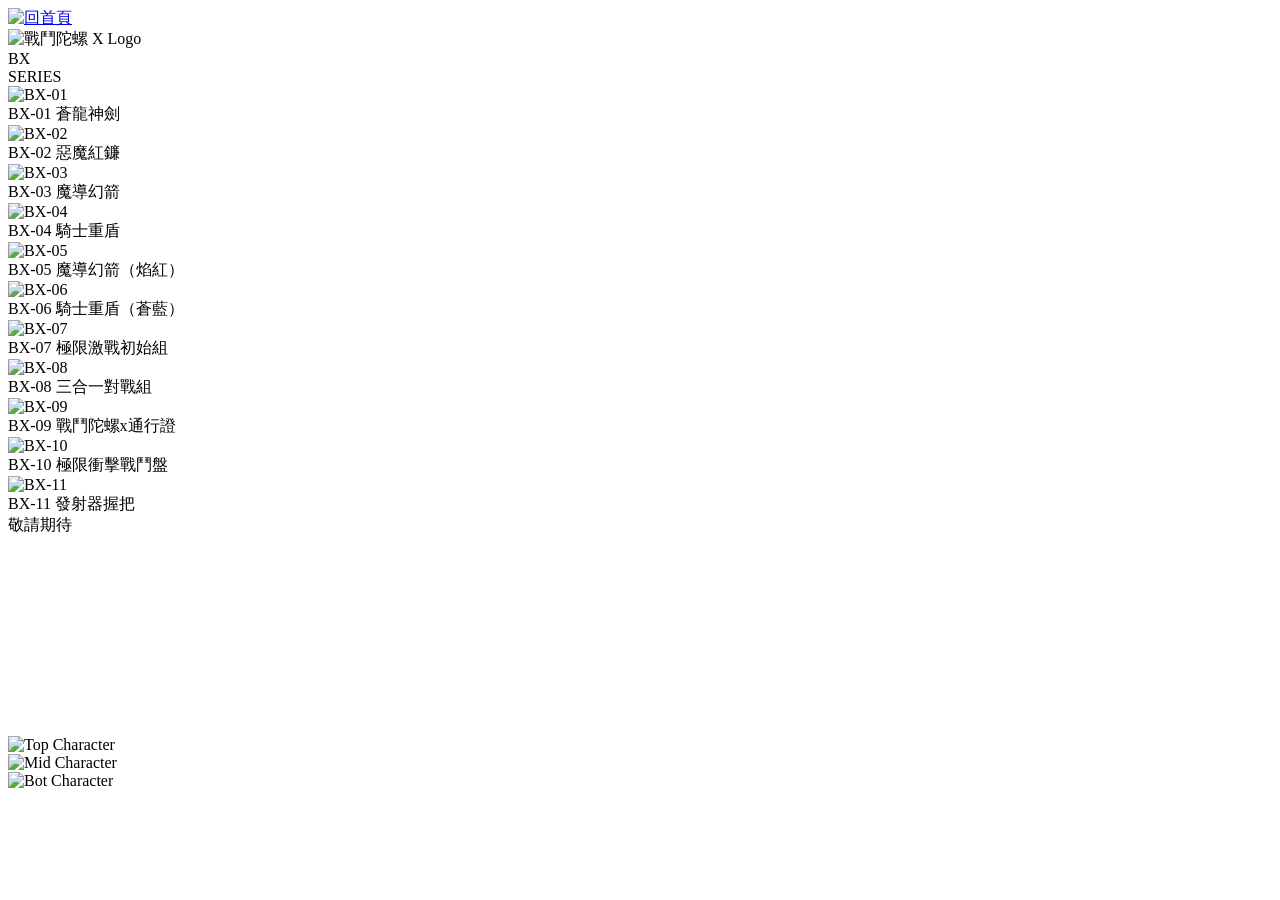
==== pages/bx.html @ 8c00246e "Add BX series product listing page" ====
<!DOCTYPE html>
<html lang="zh-Hant">
<head>
    <meta charset="UTF-8">
    <meta name="viewport" content="width=device-width, initial-scale=1.0">
    <title>BX系列商品一覽 - Beyblade X</title>
    
    <!-- 連結 CSS -->
    <link rel="stylesheet" href="../static/style5.bx.css">
</head>
<body>

    <!-- ========================================= -->
    <!-- 1. 導航與 Header -->
    <!-- ========================================= -->
    
    <!-- 左上角回首頁按鈕 -->
    <a href="/" class="home-btn">
        <img src="../static/HOME.png" alt="回首頁" class="home-icon-img">
    </a>

    <!-- 頂部 Logo -->
    <header>
        <img src="../static/logo.png" alt="戰鬥陀螺 X Logo" class="logo">
    </header>

    <!-- ========================================= -->
    <!-- 2. 中間主要內容區 (商品列表) -->
    <!-- ========================================= -->
    <div class="content-area">
        
        <div class="product-grid">

            <!-- 標題格 -->
            <div class="product-card series-label-card scroll-fade">
                <div class="series-label-text">
                    BX<br>SERIES
                </div>
            </div>

            <!-- 商品 1~11 -->
            <div class="product-card scroll-fade">
                <img src="../static/bx/bx01.png" alt="BX-01" class="prod-img">
                <div class="prod-title"><span>BX-01 蒼龍神劍</span></div>
            </div>

            <div class="product-card scroll-fade">
                <img src="../static/bx/bx02.png" alt="BX-02" class="prod-img">
                <div class="prod-title"><span>BX-02 惡魔紅鐮</span></div>
            </div>

            <div class="product-card scroll-fade">
                <img src="../static/bx/bx03.png" alt="BX-03" class="prod-img">
                <div class="prod-title"><span>BX-03 魔導幻箭</span></div>
            </div>

            <div class="product-card scroll-fade">
                <img src="../static/bx/bx04.png" alt="BX-04" class="prod-img">
                <div class="prod-title"><span>BX-04 騎士重盾</span></div>
            </div>

            <div class="product-card scroll-fade">
                <img src="../static/bx/bx05.png" alt="BX-05" class="prod-img">
                <div class="prod-title"><span>BX-05 魔導幻箭（焰紅）</span></div>
            </div>

            <div class="product-card scroll-fade">
                <img src="../static/bx/bx06.png" alt="BX-06" class="prod-img">
                <div class="prod-title"><span>BX-06 騎士重盾（蒼藍）</span></div>
            </div>

            <div class="product-card scroll-fade">
                <img src="../static/bx/bx07.png" alt="BX-07" class="prod-img">
                <div class="prod-title"><span>BX-07 極限激戰初始組</span></div>
            </div>

            <div class="product-card scroll-fade">
                <img src="../static/bx/bx08.png" alt="BX-08" class="prod-img">
                <div class="prod-title"><span>BX-08 三合一對戰組</span></div>
            </div>

            <div class="product-card scroll-fade">
                <img src="../static/bx/bx09.png" alt="BX-09" class="prod-img">
                <div class="prod-title"><span>BX-09 戰鬥陀螺x通行證</span></div>
            </div>

            <div class="product-card scroll-fade">
                <img src="../static/bx/bx10.png" alt="BX-10" class="prod-img">
                <div class="prod-title"><span>BX-10 極限衝擊戰鬥盤</span></div>
            </div>

            <div class="product-card scroll-fade">
                <img src="../static/bx/bx11.png" alt="BX-11" class="prod-img">
                <div class="prod-title"><span>BX-11 發射器握把</span></div>
            </div>
            
            <!-- 最後一格 (敬請期待) -->
            <div class="product-card scroll-fade">
                <div class="prod-title"><span>敬請期待</span></div>
            </div>

        </div>
        
        <!-- 底部留白 -->
        <div style="height: 200px;"></div>

    </div>

    <!-- ========================================= -->
    <!-- 3. 前景元素 (人物) -->
    <!-- ========================================= -->
    <div class="char-scroll char-top">
        <img src="../static/x.png" alt="Top Character">
    </div>

    <div class="char-scroll char-mid">
        <img src="../static/Bird.png" alt="Mid Character">
    </div>

    <div class="char-scroll char-bot">
        <img src="../static/Multi.png" alt="Bot Character">
    </div>

    <!-- ========================================= -->
    <!-- 4. 背景裝飾 (Decorations) -->
    <!-- ========================================= -->
    <div class="left-sidebar"></div>

    <div class="right-decoration">
        <div class="r-stripe r-blue"></div>
        <div class="r-stripe r-black"></div>
        <div class="r-stripe r-blue"></div>
    </div>

    <!-- ========================================= -->
    <!-- 5. 滾動偵測腳本 -->
    <!-- ========================================= -->
<!-- ========================================= -->
    <!-- 5. 滾動偵測腳本 (Scroll Trigger Script) -->
    <!-- ========================================= */ -->
    <script>
        // 1. 建立一個「交叉觀察器 (IntersectionObserver)」
        // 這是一個負責監控「元素是否進入視窗」的機器人
        const observer = new IntersectionObserver((entries) => {
            
            // 遍歷每一個被觀察的目標 (可能是人物，也可能是商品卡片)
            entries.forEach(entry => {
                
                // 檢查：如果該目標「正在交叉 (isIntersecting)」(也就是進入畫面範圍了)
                if (entry.isIntersecting) {
                    
                    // 動作：幫該元素加上 "active" 這個 class
                    // (加上 class 後，CSS 寫好的 transition/animation 就會開始執行)
                    entry.target.classList.add('active');
                    
                    // 優化效能：既然動畫已經觸發了，就叫觀察員「停止觀察」這個元素
                    // 這樣可以避免往回捲動時動畫重複閃爍，也能節省瀏覽器資源
                    observer.unobserve(entry.target); 
                }
            });
        }, {
            // --- 觀察器的設定選項 ---
            
            // 觸發門檻 (Threshold)：0.01 代表只要目標露出 1% 的面積，就算「看到了」
            threshold: 0.01,
            
            // 視窗邊界擴充 (Root Margin)：順序是「上、右、下、左」
            // "0px 50% 10% 0px" 的意思是：
            // 1. 往右邊多看 50% 的寬度 (這是為了抓到那些藏在右邊畫面外的人物)
            // 2. 往下面多看 10% 的高度 (讓商品在還沒完全捲上來時，就提早一點點開始浮現，感覺更流暢)
            rootMargin: "0px 50% 10% 0px"
        });

        // 2. 選取並觀察「人物」
        // 抓取所有 class 有 'char-scroll' 的元素 (X, Bird, Multi)
        const characters = document.querySelectorAll('.char-scroll');
        // 對每一個抓到的人物，叫觀察員開始盯著它
        characters.forEach(char => {
            observer.observe(char);
        });
        
        // 3. 選取並觀察「商品卡片」
        // 抓取所有 class 有 'scroll-fade' 的元素 (BX/UX/CX 商品格)
        const products = document.querySelectorAll('.scroll-fade');
        // 對每一個抓到的商品，叫觀察員開始盯著它
        products.forEach(prod => {
            observer.observe(prod);
        });
    </script>

</body>
</html>
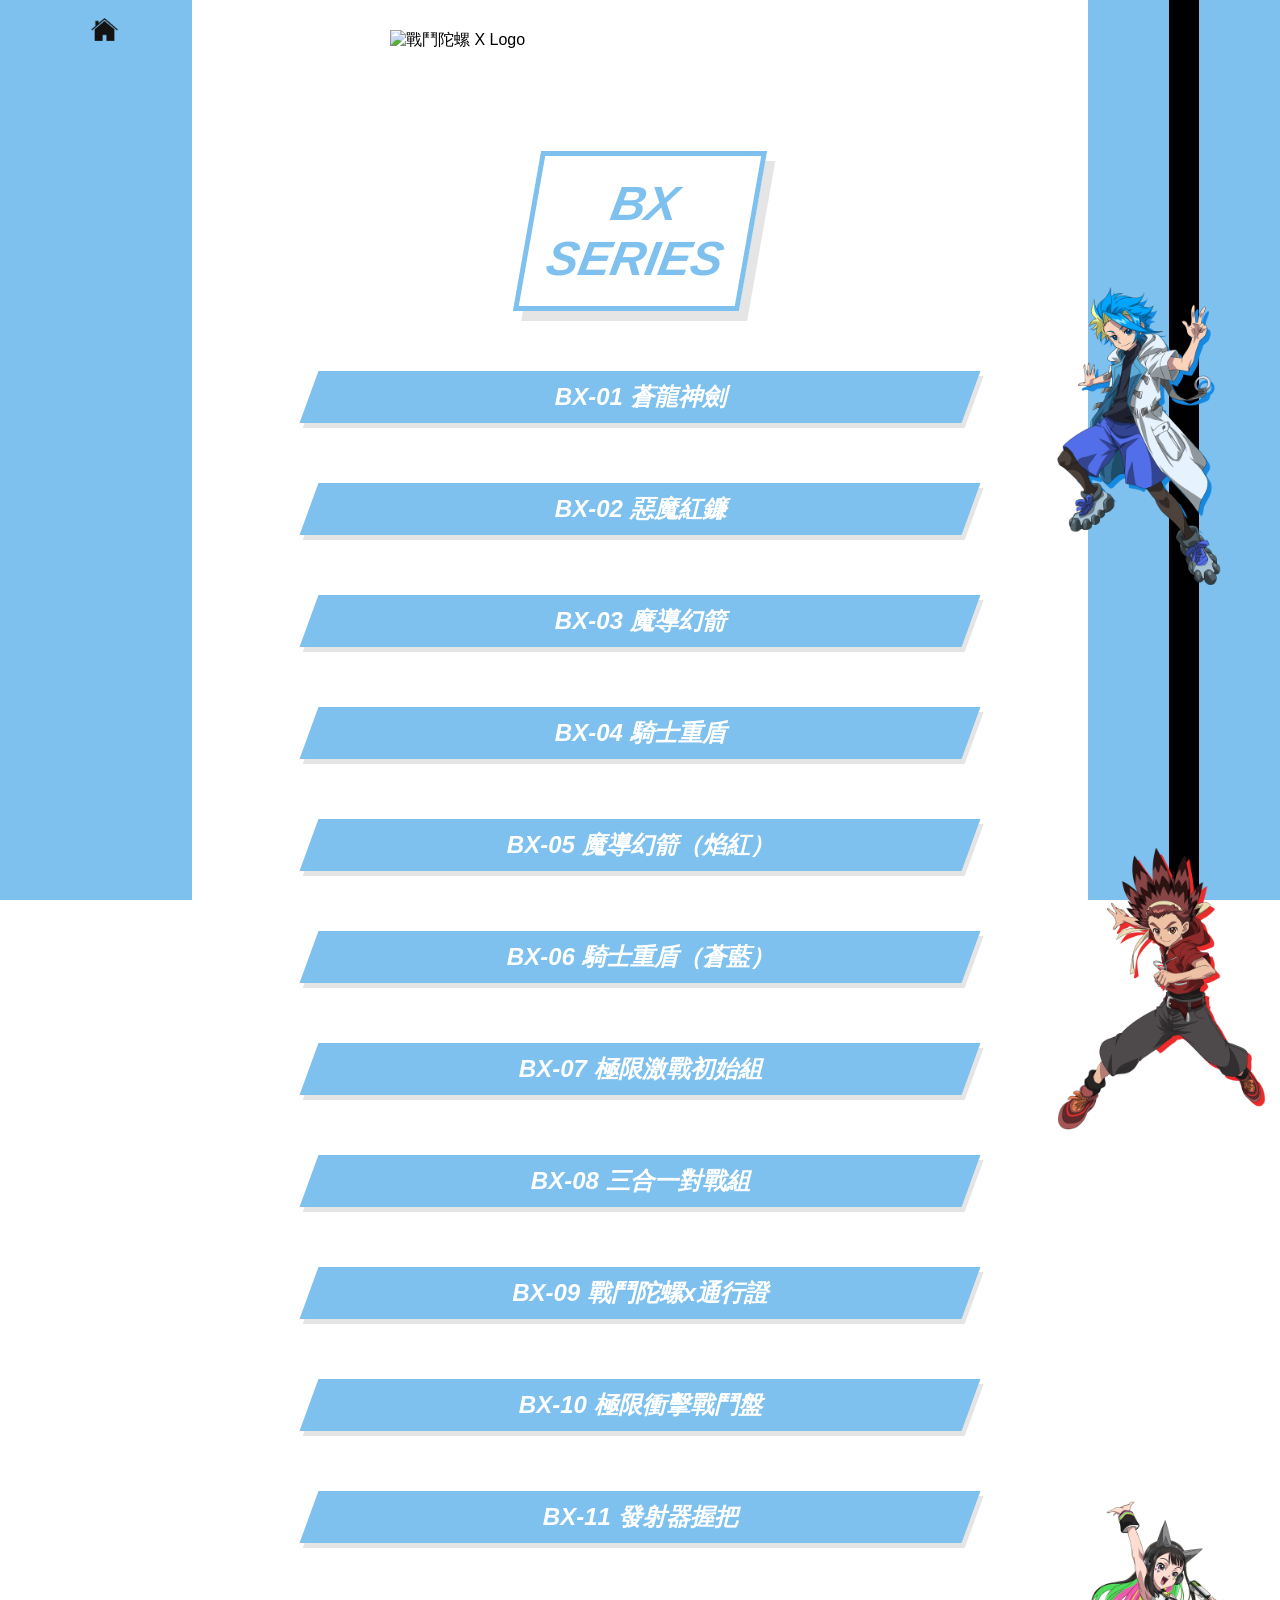
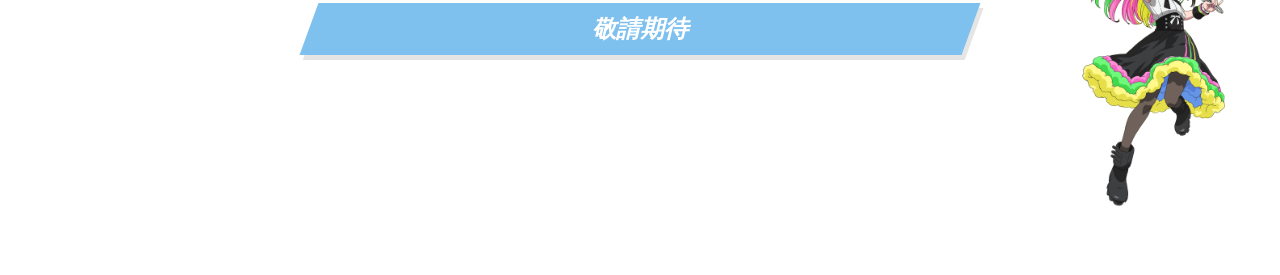
==== commit abcad891: "Update home button link to point to index.html" ====
--- a/pages/bx.html
+++ b/pages/bx.html
@@ -15,7 +15,7 @@
     <!-- ========================================= -->
     
     <!-- 左上角回首頁按鈕 -->
-    <a href="/" class="home-btn">
+    <a href="../index.html" class="home-btn">
         <img src="../static/HOME.png" alt="回首頁" class="home-icon-img">
     </a>
 
--- a/static/style5.bx.css
+++ b/static/style5.bx.css
@@ -0,0 +1,305 @@
+/* ========================================= */
+/* 1. 全域設定 (Global) - 設定網頁整體的基礎樣式 */
+/* ========================================= */
+body {
+    margin: 0;          /* 清除瀏覽器預設的邊距 (上下左右留白)，讓網頁貼齊視窗邊緣 */
+    padding: 0;         /* 清除瀏覽器預設的內距 */
+    font-family: "Microsoft JhengHei", Arial, sans-serif; /* 設定字體：優先使用微軟正黑體，若無則用 Arial */
+    background-color: #ffffff; /* 設定網頁背景顏色為純白色 */
+    position: relative; /* 設定相對定位，作為子元素 (如絕對定位裝飾) 的參考基準 */
+    overflow-x: hidden; /* 隱藏水平捲軸：防止因為裝飾或人物在進場動畫時超出畫面，導致下方出現左右捲軸 */
+}
+
+/* ========================================= */
+/* 2. Header 與 Logo - 設定頂部區域 */
+/* ========================================= */
+header {
+    width: 100%;        /* 設定寬度佔滿整個螢幕 */
+    padding: 30px 0;    /* 設定內距：上下各留 30px，左右不留 */
+    display: flex;      /* 使用 Flexbox 排版，方便內容置中 */
+    justify-content: center; /* 水平置中：讓 Logo 圖片在畫面正中間 */
+    align-items: center;     /* 垂直置中：讓 Logo 在 Header 區塊內垂直居中 */
+    position: relative; /* 設定相對定位，為了設定 z-index */
+    z-index: 10;        /* 設定層級為 10，確保 Logo 顯示在背景裝飾之上 */
+}
+
+.logo {
+    max-width: 500px;   /* 限制 Logo 的最大寬度為 500px，避免圖片過大 */
+    width: 60%;         /* 設定圖片寬度為父容器的 60%，實現響應式縮放 */
+    height: auto;       /* 高度設為自動，保持圖片原始長寬比例不變形 */
+    animation: zoomInFade 1s ease-out; /* 套用 zoomInFade 動畫，持續 1 秒，採緩出效果 */
+}
+
+/* ========================================= */
+/* 3. 導航按鈕 (Navigation) - 左上角回首頁按鈕 */
+/* ========================================= */
+.home-btn {
+    position: fixed;    /* 設定固定定位：捲動網頁時，按鈕一直停留在左上角 */
+    top: 0;             /* 貼齊視窗頂部 */
+    left: 5%;           /* 距離視窗左邊 5% 的位置 (稍微留點空隙) */
+    width: 80px;        /* 設定按鈕寬度為 80px */
+    height: 80px;       /* 設定按鈕高度為 80px */
+    background-color: #7EC0EE; /* 設定背景顏色為 BX 系列的天藍色 */
+    
+    /* 【關鍵技術】使用 clip-path 裁切出「倒三角形」 */
+    /* polygon 座標順序：(左上 0 0), (右上 100% 0), (下中 50% 100%) */
+    clip-path: polygon(0 0, 100% 0, 50% 100%);
+    
+    display: flex;      /* 使用 Flexbox 排版 */
+    justify-content: center; /* 讓裡面的房子圖示水平置中 */
+    padding-top: 12px;  /* 設定上方內距 12px，把圖示往下推一點，讓它在三角形內視覺居中 */
+    z-index: 100;       /* 設定極高的層級 (100)，確保按鈕永遠在最上層可點擊 */
+    text-decoration: none; /* 去除超連結預設的底線 */
+    
+    transition: transform 0.3s ease; /* 設定過渡效果：當變形 (如 hover) 發生時，花 0.3 秒平滑轉換 */
+    animation: dropDown 1s ease-out; /* 套用掉落動畫：讓按鈕一開始從上面掉下來 */
+}
+
+/* 當滑鼠移到按鈕上時的效果 */
+.home-btn:hover {
+    transform: scale(1.1); /* 按鈕放大 1.1 倍，增加互動感 */
+}
+
+/* 房子圖示圖片設定 */
+.home-icon-img {
+    width: 35px;        /* 設定圖示寬度 35px */
+    height: 35px;       /* 設定圖示高度 35px */
+    display: block;     /* 消除圖片下方的預設空隙 */
+}
+
+/* ========================================= */
+/* 4. 背景裝飾 (Decorations) - 左右兩側的視覺元素 */
+/* ========================================= */
+
+/* 左側長方形裝飾 */
+.left-sidebar {
+    position: fixed;    /* 固定定位：捲動網頁時，這條線不會動 */
+    top: 0;             /* 貼齊頂部 */
+    left: 0;            /* 貼齊左邊 */
+    width: 15%;         /* 寬度佔螢幕的 15% */
+    height: 100%;       /* 高度佔滿螢幕 */
+    background-color: #7EC0EE; /* 顏色：BX 天藍色 */
+    z-index: 0;         /* 層級設為 0，放在最底層背景 */
+    
+    /* 進場動畫設定 */
+    transform: translateX(-100%); /* 初始位置：往左移 100% (藏在畫面外) */
+    animation: slideInFromLeft 1s ease-out forwards; /* 播放左滑入動畫，forwards 代表停在結束位置 */
+}
+
+/* 右側垂直線條容器 (包含三條線) */
+.right-decoration {
+    position: fixed;    /* 固定定位 */
+    top: 0;             /* 貼齊頂部 */
+    right: 0;           /* 貼齊右邊 */
+    height: 100%;       /* 高度佔滿 */
+    width: 15%;         /* 寬度佔螢幕 15% */
+    display: flex;      /* 使用 Flexbox 讓內部的三條線並排 */
+    z-index: 0;         /* 層級設為 0 */
+    
+    /* 進場動畫設定 */
+    transform: translateX(100%); /* 初始位置：往右移 100% (藏在畫面外) */
+    animation: slideInFromRight 1s ease-out forwards; /* 播放右滑入動畫 */
+}
+
+/* 線條共通設定 */
+.r-stripe { 
+    height: 100%;       /* 高度佔滿容器 */
+}
+/* 天藍色線設定 (BX 專屬) */
+.r-blue { 
+    background-color: #7EC0EE; /* 顏色：BX 天藍色 */
+    width: 30px;        /* 寬度固定 30px */
+    flex-grow: 1;       /* Flex 比例：佔 1 份，填滿剩餘空間 */
+}
+/* 黑色線設定 */
+.r-black { 
+    background-color: #000;    /* 顏色：黑色 */
+    width: 30px;        /* 寬度固定 30px */
+}
+
+/* ========================================= */
+/* 5. 中間內容區 (Content Area) - 放置商品列表 */
+/* ========================================= */
+
+/* 內容容器限制 */
+.content-area {
+    margin-left: 20%;   /* 左邊空出 20%，避開左側裝飾 */
+    margin-right: 20%;  /* 右邊空出 20%，避開右側裝飾 */
+    position: relative; /* 相對定位，作為內部元素的參考點 */
+    z-index: 10;        /* 層級 10，確保內容在背景裝飾之上 */
+    padding: 20px;      /* 內部留白 20px */
+}
+
+/* 商品列表容器 (垂直排列) */
+.product-grid {
+    display: flex;      /* 使用 Flexbox 排版 */
+    flex-direction: column; /* 設定方向為垂直 (Column)，讓商品由上往下排 */
+    align-items: center;    /* 設定水平置中，讓所有商品卡片都在中間 */
+    gap: 60px;          /* 設定每個商品之間的間距為 60px */
+    margin-top: 50px;   /* 設定上方與 Header 的距離 */
+}
+
+/* 商品卡片 (包含圖片與標題) */
+.product-card {
+    text-align: center; /* 文字置中 */
+    display: flex;      /* 使用 Flexbox */
+    flex-direction: column; /* 垂直排列圖片與標題 */
+    align-items: center; /* 水平置中 */
+    width: 100%;        /* 寬度佔滿容器 */
+}
+
+/* 商品圖片 (預設隱藏) */
+.prod-img {
+    width: 100%;        /* 寬度佔滿 */
+    height: 0;          /* 【關鍵】初始高度設為 0，讓它不佔空間 */
+    opacity: 0;         /* 初始透明度為 0 (完全透明) */
+    margin-bottom: 0;   /* 初始下邊距為 0 */
+    overflow: hidden;   /* 內容超出隱藏，防止圖片露出來 */
+    
+    object-fit: contain; /* 圖片縮放模式：保持比例完整顯示在框框內 */
+    object-position: center; /* 圖片置中 */
+    filter: drop-shadow(0 5px 15px rgba(0,0,0,0.2)); /* 使用濾鏡陰影，貼合圖片邊緣 */
+    
+    position: relative; /* 相對定位 */
+    z-index: 10;        /* 層級 10 */
+    
+    /* 設定過渡動畫：當高度、透明度、間距改變時，花 0.5 秒平滑切換 */
+    transition: all 0.5s ease;
+    cursor: pointer;    /* 滑鼠移上去變成手指形狀 */
+}
+
+/* 當滑鼠移到卡片上時，圖片展開顯現 (Hover) */
+.product-card:hover .prod-img {
+    height: 250px;       /* 恢復高度為 250px，把標題往下推 */
+    opacity: 1;          /* 變回不透明 (顯示) */
+    margin-bottom: 20px; /* 增加下邊距 20px，與標題保持距離 */
+    
+    transform: scale(1.1); /* 圖片稍微放大 1.1 倍 */
+    filter: drop-shadow(0 20px 40px rgba(0,0,0,0.4)); /* 陰影加深，製造浮起感 */
+    z-index: 100;        /* 層級拉高，確保蓋住其他東西 */
+}
+
+/* 平行四邊形標題外框 */
+.prod-title {
+    background-color: #7EC0EE; /* 背景色：BX 天藍色 */
+    display: inline-block;     /* 行內區塊，大小包覆內容 */
+    padding: 10px 40px;        /* 內距：上下 10px，左右 40px */
+    width: 80%;                /* 寬度佔卡片的 80% */
+    
+    transform: skewX(-20deg);  /* X 軸傾斜 -20 度，製作平行四邊形 */
+    box-shadow: 5px 5px 0px rgba(0,0,0,0.1); /* 右下角實心陰影 */
+    
+    /* 【關鍵】加入 transition，讓 hover 放大時有平滑過渡效果 */
+    transition: transform 0.3s ease;
+}
+
+/* 當滑鼠移到卡片上時，標題也稍微放大 */
+.product-card:hover .prod-title {
+    transform: skewX(-20deg) scale(1.05); /* 保持傾斜，並放大 1.05 倍 */
+}
+
+/* 標題內的文字 */
+.prod-title span {
+    display: block;     /* 區塊顯示 */
+    transform: skewX(20deg); /* 反向傾斜 20 度，把文字轉正 */
+    color: #fff;        /* 文字顏色：白色 */
+    font-size: 1.5rem;  /* 字體大小 */
+    font-weight: bold;  /* 粗體 */
+    font-style: italic; /* 斜體 */
+}
+
+/* ========================================= */
+/* 6. BX 系列標示格 (標題格) 專用樣式 */
+/* ========================================= */
+.series-label-card {
+    display: flex;      /* 使用 Flexbox */
+    justify-content: center; /* 水平置中 */
+    align-items: center;     /* 垂直置中 */
+    height: 100%;       /* 高度佔滿 */
+}
+
+/* 標示文字樣式 */
+.series-label-text {
+    font-size: 3rem;    /* 字體超大 */
+    font-weight: 900;   /* 字體極粗 */
+    color: #7EC0EE;     /* 文字顏色：天藍色 */
+    border: 5px solid #7EC0EE; /* 邊框：5px 實線天藍色 */
+    font-style: italic; /* 斜體 */
+    padding: 20px;      /* 內距 20px */
+    transform: skewX(-10deg); /* 稍微傾斜 -10 度 */
+    box-shadow: 10px 10px 0px rgba(0,0,0,0.1); /* 陰影 */
+}
+
+/* ========================================= */
+/* 7. 人物設定 (Characters) - 右側裝飾人物 */
+/* ========================================= */
+
+/* 人物容器 */
+.char-scroll {
+    position: absolute; /* 絕對定位：相對於 body (整頁) */
+    right: 0;           /* 貼齊右邊 */
+    z-index: 5;         /* 層級 5，在背景之上 */
+    
+    /* 初始狀態：往右平移 100% (藏在畫面外) */
+    transform: translateX(100%);
+    opacity: 0;         /* 透明 */
+    transition: opacity 0.5s ease-out; /* 過渡效果 */
+}
+
+/* 當人物滑入顯示時的狀態 (.active 由 JS 加入) */
+.char-scroll.active {
+    opacity: 1;         /* 顯示 */
+    animation: slideInFromRight 1s ease-out forwards; /* 執行滑入動畫 */
+}
+
+/* 人物圖片本身 */
+.char-scroll img {
+    max-width: 300px;   /* 限制最大寬度 */
+    width: 20vw;        /* 寬度設為螢幕的 20% */
+    height: auto;       /* 高度自動 */
+    display: block;     /* 消除空隙 */
+}
+
+/* 人物垂直分佈位置設定 */
+.char-top { top: 15%; } /* 上方人物：距離頂部 15% */
+.char-mid { top: 45%; } /* 中間人物：距離頂部 45% */
+.char-bot { top: 80%; } /* 下方人物：距離頂部 80% */
+
+/* ========================================= */
+/* 8. 動畫定義 (Keyframes) - 動畫劇本 */
+/* ========================================= */
+
+/* 卡片淡入特效類別 */
+.scroll-fade {
+    opacity: 0;         /* 初始透明 */
+    transform: translateY(50px); /* 初始位置：下沉 50px */
+    transition: all 0.8s ease-out; /* 過渡時間 0.8 秒 */
+}
+
+/* 卡片顯示狀態 */
+.scroll-fade.active {
+    opacity: 1;         /* 顯示 */
+    transform: translateY(0);    /* 回到原位 */
+}
+
+/* 左側滑入動畫 */
+@keyframes slideInFromLeft {
+    to { transform: translateX(0); } /* 結束時回到原點 */
+}
+
+/* 右側滑入動畫 */
+@keyframes slideInFromRight {
+    to { transform: translateX(0); } /* 結束時回到原點 */
+}
+
+/* Logo 放大淡入動畫 */
+@keyframes zoomInFade {
+    0% { transform: scale(0.8) translateY(-30px); opacity: 0; }
+    100% { transform: scale(1) translateY(0); opacity: 1; }
+}
+
+/* 按鈕從天而降動畫 */
+@keyframes dropDown {
+    0% { transform: translateY(-100%); }
+    100% { transform: translateY(0); }
+}
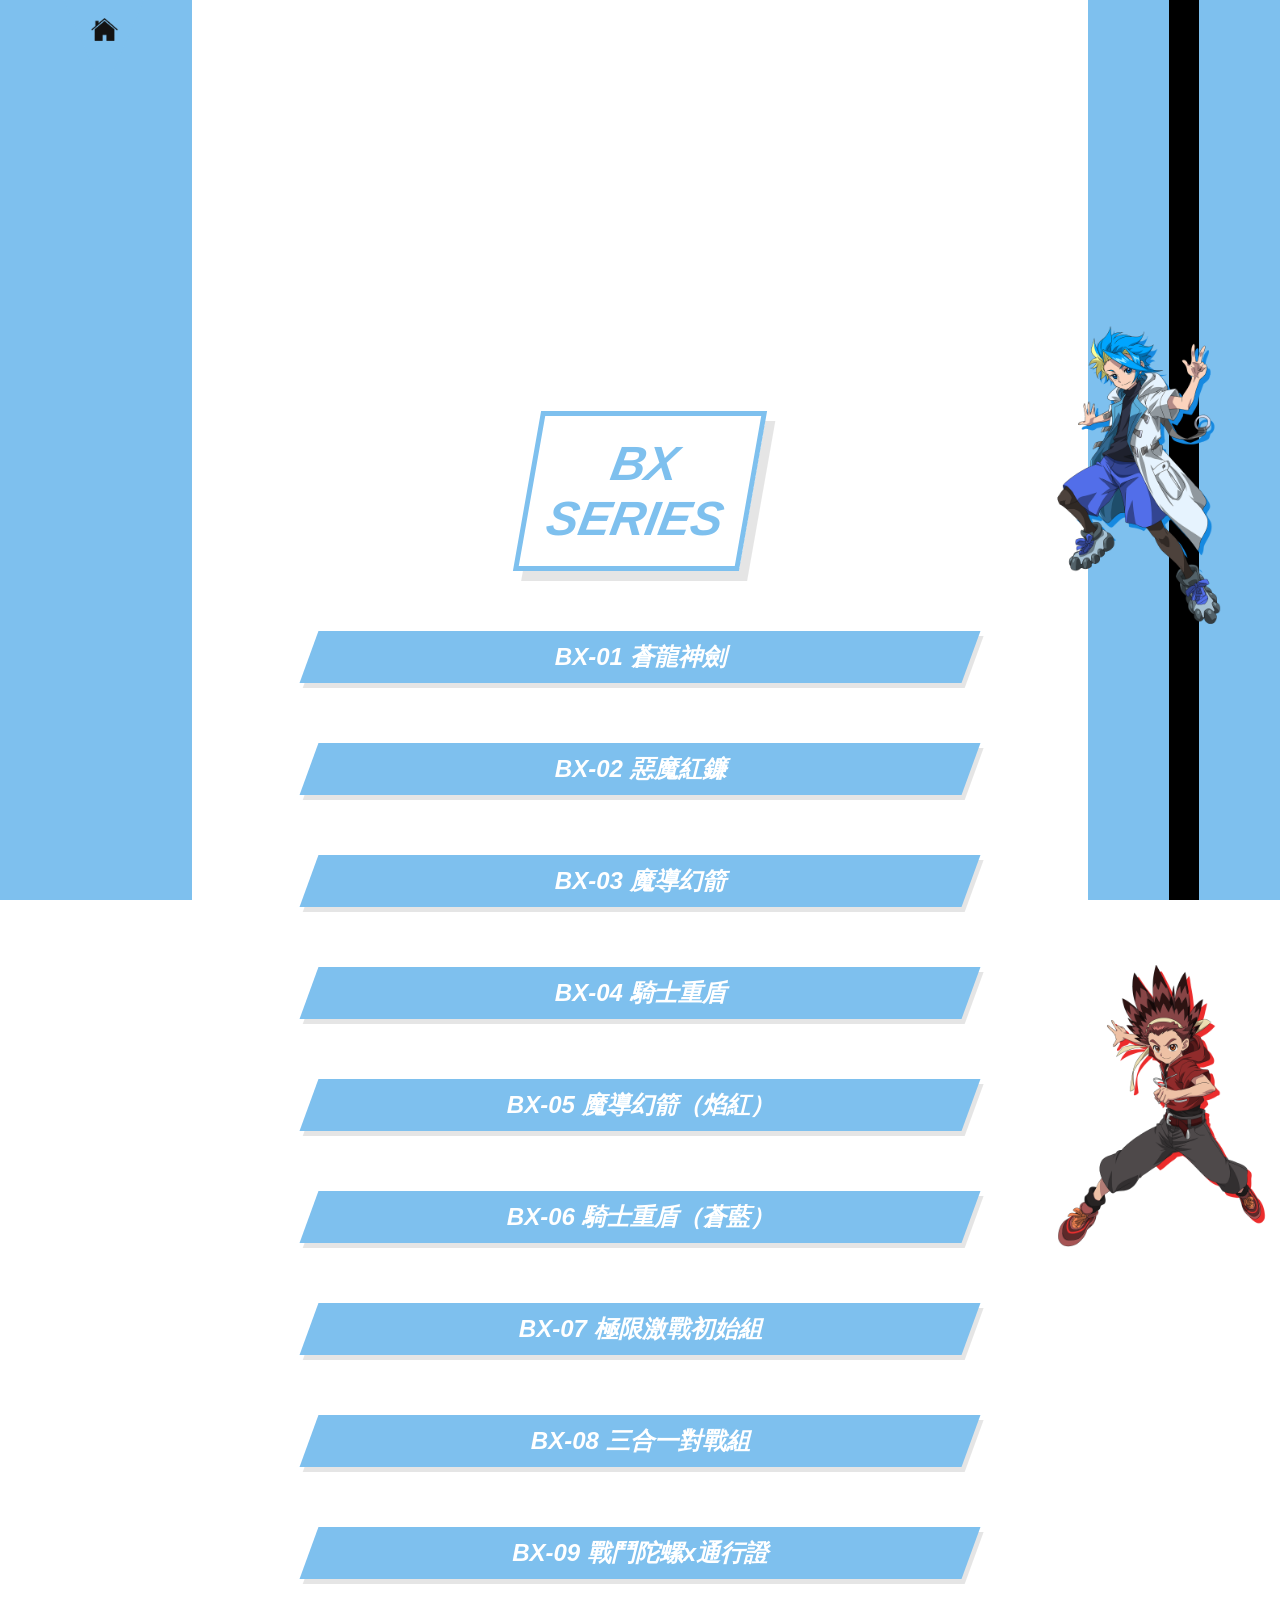
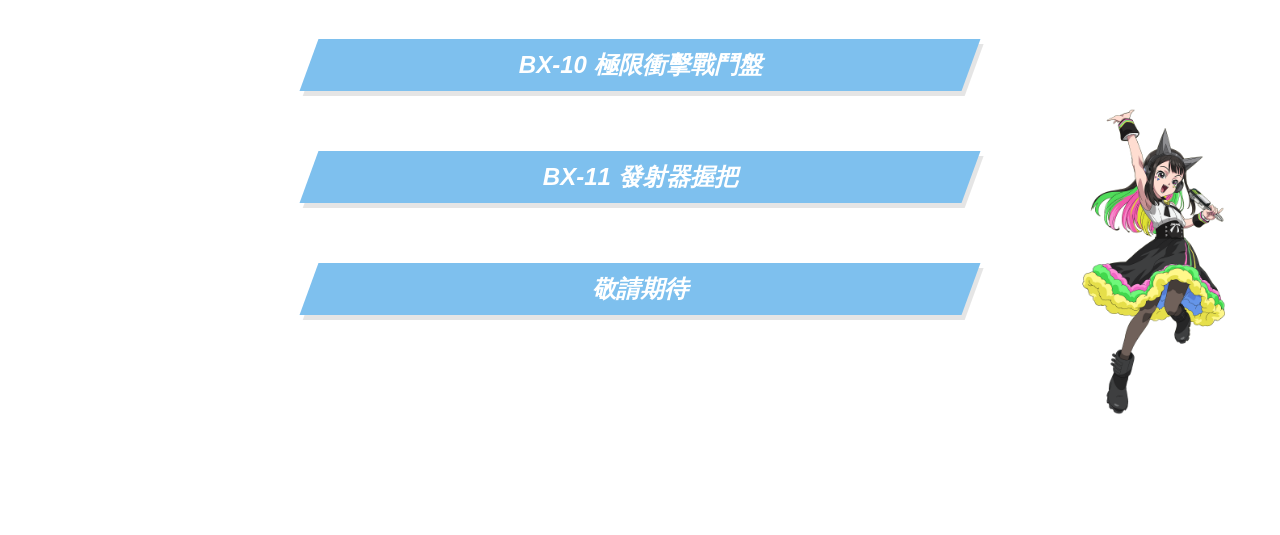
==== commit 9647173b: "Replace logo image with larger version" ====
--- a/pages/bx.html
+++ b/pages/bx.html
@@ -21,7 +21,7 @@
 
     <!-- 頂部 Logo -->
     <header>
-        <img src="../static/logo.png" alt="戰鬥陀螺 X Logo" class="logo">
+        <img src="../static/logo_big.png" alt="戰鬥陀螺 X Logo" class="logo">
     </header>
 
     <!-- ========================================= -->
